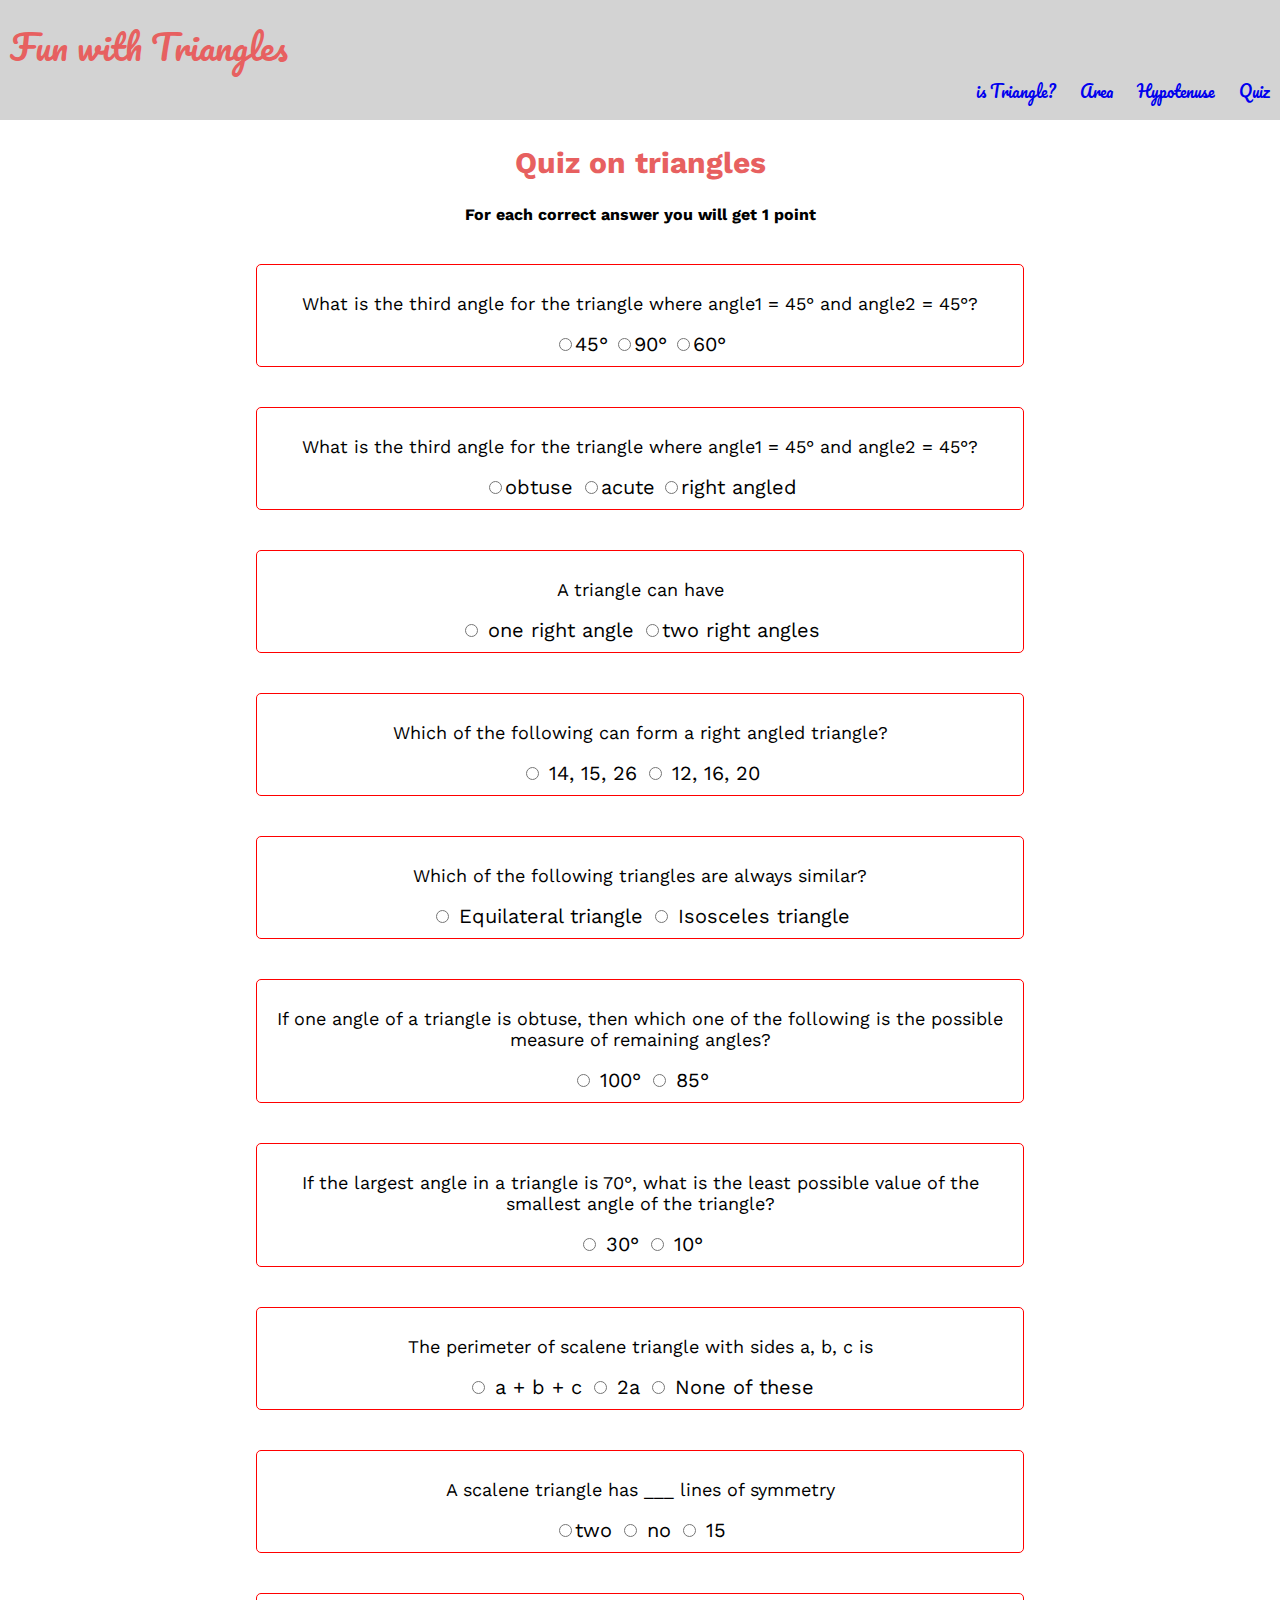
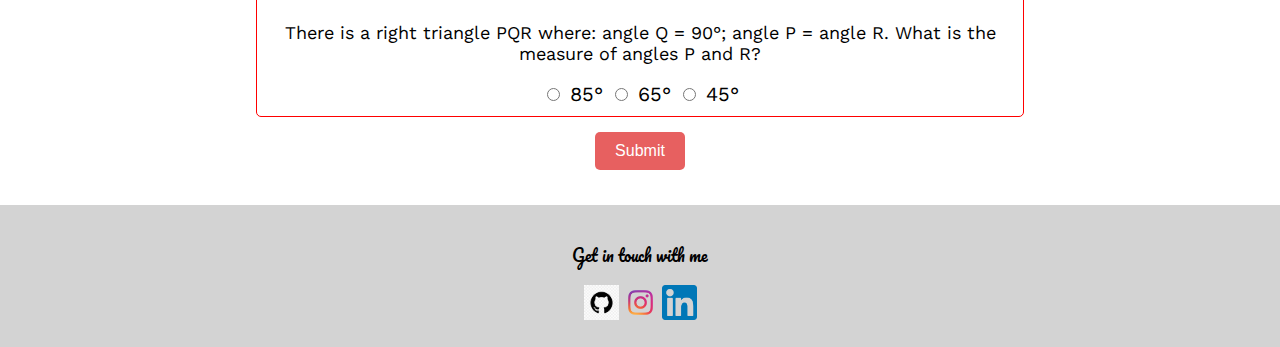
==== index.html @ 4d4ad727 "Initial commit" ====
<!DOCTYPE html>
<html lang="en">
  <head>
    <meta charset="UTF-8" />
    <meta http-equiv="X-UA-Compatible" content="IE=edge" />
    <meta name="viewport" content="width=device-width, initial-scale=1.0" />
    <title>Fun Game -Quiz</title>
    <link rel="stylesheet" href="./style/style.css" />
  </head>
  <body>
  <header>
    <p id="appHeading">Fun with Triangles</p>
    <nav>
      <a class="nav-items" href="./pages/is-triangle.html">is Triangle?</a>
      <a class="nav-items" href="./pages/area.html">Area</a>
      <a class="nav-items" href="./pages/hypotenuse.html">Hypotenuse</a>
      <a class="nav-items" href="/"> Quiz</a>
    </nav>
  </header>

  

    <div class="quiz-container">
      <h2 class="pageTitle">Quiz on triangles</h2>
      <h4>For each correct answer you will get 1 point</h4>
      <form id="quiz-form">
        <div class="question-container">
          <p>
            What is the third angle for the triangle where angle1 = 45° and
            angle2 = 45°?
          </p>

          <label><input type="radio" name="question1" value="45°" />45°</label>
          <label><input type="radio" name="question1" value="90°" />90°</label>
          <label><input type="radio" name="question1" value="60°" />60°</label>
        </div>
        <div class="question-container">
          <p>
            What is the third angle for the triangle where angle1 = 45° and
            angle2 = 45°?
          </p>
          <label>
            <input type="radio" name="question2" value="obtuse" />obtuse
          </label>
          <label
            ><input type="radio" name="question2" value="acute" />acute</label
          >
          <label
            ><input type="radio" name="question2" value="right angled" />right
            angled</label
          >
        </div>
        <div class="question-container">
          <p>A triangle can have</p>
          <label>
            <input type="radio" name="question3" value="one right angle" />
            one right angle
          </label>
          <label
            ><input type="radio" name="question3" value="two right angles" />two
            right angles</label
          >
        </div>
        <div class="question-container">
          <p>Which of the following can form a right angled triangle?</p>
          <label>
            <input type="radio" name="question4" value="14, 15, 26" />
            14, 15, 26
          </label>
          <label>
            <input type="radio" name="question4" value="12, 16, 20" />
            12, 16, 20</label
          >
        </div>
        <div class="question-container">
          <p>Which of the following triangles are always similar?</p>
          <label>
            <input type="radio" name="question5" value="Equilateral triangle" />
            Equilateral triangle
          </label>
          <label>
            <input type="radio" name="question5" value="Isosceles triangle" />
            Isosceles triangle</label
          >
        </div>
        <div class="question-container">
          <p>
            If one angle of a triangle is obtuse, then which one of the
            following is the possible measure of remaining angles?
          </p>
          <label>
            <input type="radio" name="question6" value="100°" />
            100°
          </label>
          <label>
            <input type="radio" name="question6" value="85°" />
            85°</label
          >
        </div>

        <div class="question-container">
          <p>
            If the largest angle in a triangle is 70°, what is the least
            possible value of the smallest angle of the triangle?
          </p>
          <label>
            <input type="radio" name="question7" value="30°" />
            30°
          </label>
          <label>
            <input type="radio" name="question7" value="10°" />
            10°
          </label>
        </div>

        <div class="question-container">
          <p>The perimeter of scalene triangle with sides a, b, c is</p>
          <label>
            <input type="radio" name="question8" value="a + b + c" />
            a + b + c
          </label>
          <label>
            <input type="radio" name="question8" value="2a" />
            2a
          </label>
          <label>
            <input type="radio" name="question8" value="None of these" />
            None of these
          </label>
        </div>

        <div class="question-container">
          <p>A scalene triangle has ___ lines of symmetry</p>
          <label>
            <input type="radio" name="question9" value="two" />two
          </label>
          <label>
            <input type="radio" name="question9" value="no" />
            no
          </label>
          <label>
            <input type="radio" name="question9" value="15" />
            15
          </label>
        </div>

        <div class="question-container">
          <p>
            There is a right triangle PQR where: angle Q = 90°; angle P = angle
            R. What is the measure of angles P and R?
          </p>
          <label>
            <input type="radio" name="question10" value="85°" />
            85°
          </label>
          <label>
            <input type="radio" name="question10" value="65°" />
            65°
          </label>
          <label>
            <input type="radio" name="question10" value="45°" />
            45°
          </label>
        </div>
        <button id="submit-quiz" class="customButton">Submit</button>
        <h2 id="output-section" class="output"></h2>
   
  
  </div>
  <footer><p> Get in touch with me </p> 
  <div class="imageContainer">
    <a href="https://github.com/jaywadekar18"><img src="./images/github3.png" alt="github logo"/></a>
    <a href="https://www.instagram.com/jaywadekar18/?hl=en"><img src="./images/insta9.png" alt="Insta logo"></a>
    <a href="https://www.linkedin.com/in/jay-wadekar-0383b01b3/"><img src="./images/linkdin.png" alt="linkdin logo"></a>   
  </div>
  </footer>
  
    <script src="./script/quiz.js"></script>
  </body>
</html>
---- style/style.css ----
@import url("https://fonts.googleapis.com/css2?family=Bungee+Spice&family=Pacifico&display=swap");
@import url('https://fonts.googleapis.com/css2?family=Work+Sans:wght@300&display=swap');

/* font-family: 'Bungee Spice', cursive;
font-family: 'Pacifico', cursive; */
body {
  margin: 0;
  font-family: 'Work Sans', sans-serif;
}
nav {
  text-align: right;
  font-family: "Pacifico", cursive;
}
header {
  background: lightgrey;
  padding: 15px 0;
}
#appHeading {
  color: rgb(231, 96, 96);
  font-family: "Pacifico", cursive;
  font-size: 35px;
  margin: 0 10px;
}
.nav-items {
  text-decoration: none;
  margin: 0 10px;
}
.quiz-container {
  margin: 0 auto;
  width: 60%;
}
label{
  font-size: 20px;
}
.question-container {
  margin-top: 40px;
  border: 1px solid red;
  border-radius: 5px;
  padding: 10px;
}
.question-container p {

  font-size: 18px;
}
.customButton {
  border-radius: 5px;
  cursor: pointer;;
  border: none;
  background: rgb(231, 96, 96);
  margin: 15px;
  color: white;
  padding: 10px 20px;
  font-size: 16px;
}
.quiz-container {
  text-align: center;
}
input[type=number]{
  height: 35px;
  border-radius: 5px;
  width: 300px;
  border: 1px solid red;
}
footer {
  padding: 20px 0;
  text-align: center;
  background-color: lightgrey;
  font-family: "Pacifico", cursive;
}
.output{
  font-size: 30px;
  font-weight: bold;
  margin: 20px 0;
}
.angles-triangles-main {
  text-align: center;
}
.btn-check {
  margin-top: 20px;
}

.hypotenuse-main {
  text-align: center;
}

.area-main {
  text-align: center;
}

.imageContainer img {
  height: 35px;
  width: 35px;
}
input[type=number]::-webkit-inner-spin-button {
  -webkit-appearance: none;
}
.pageTitle{
  font-size: 30px;
  color: rgb(231, 96, 96);

}

@media screen and (max-width:700px) {
  .quiz-container {
    width: 80%;
  }
  
}
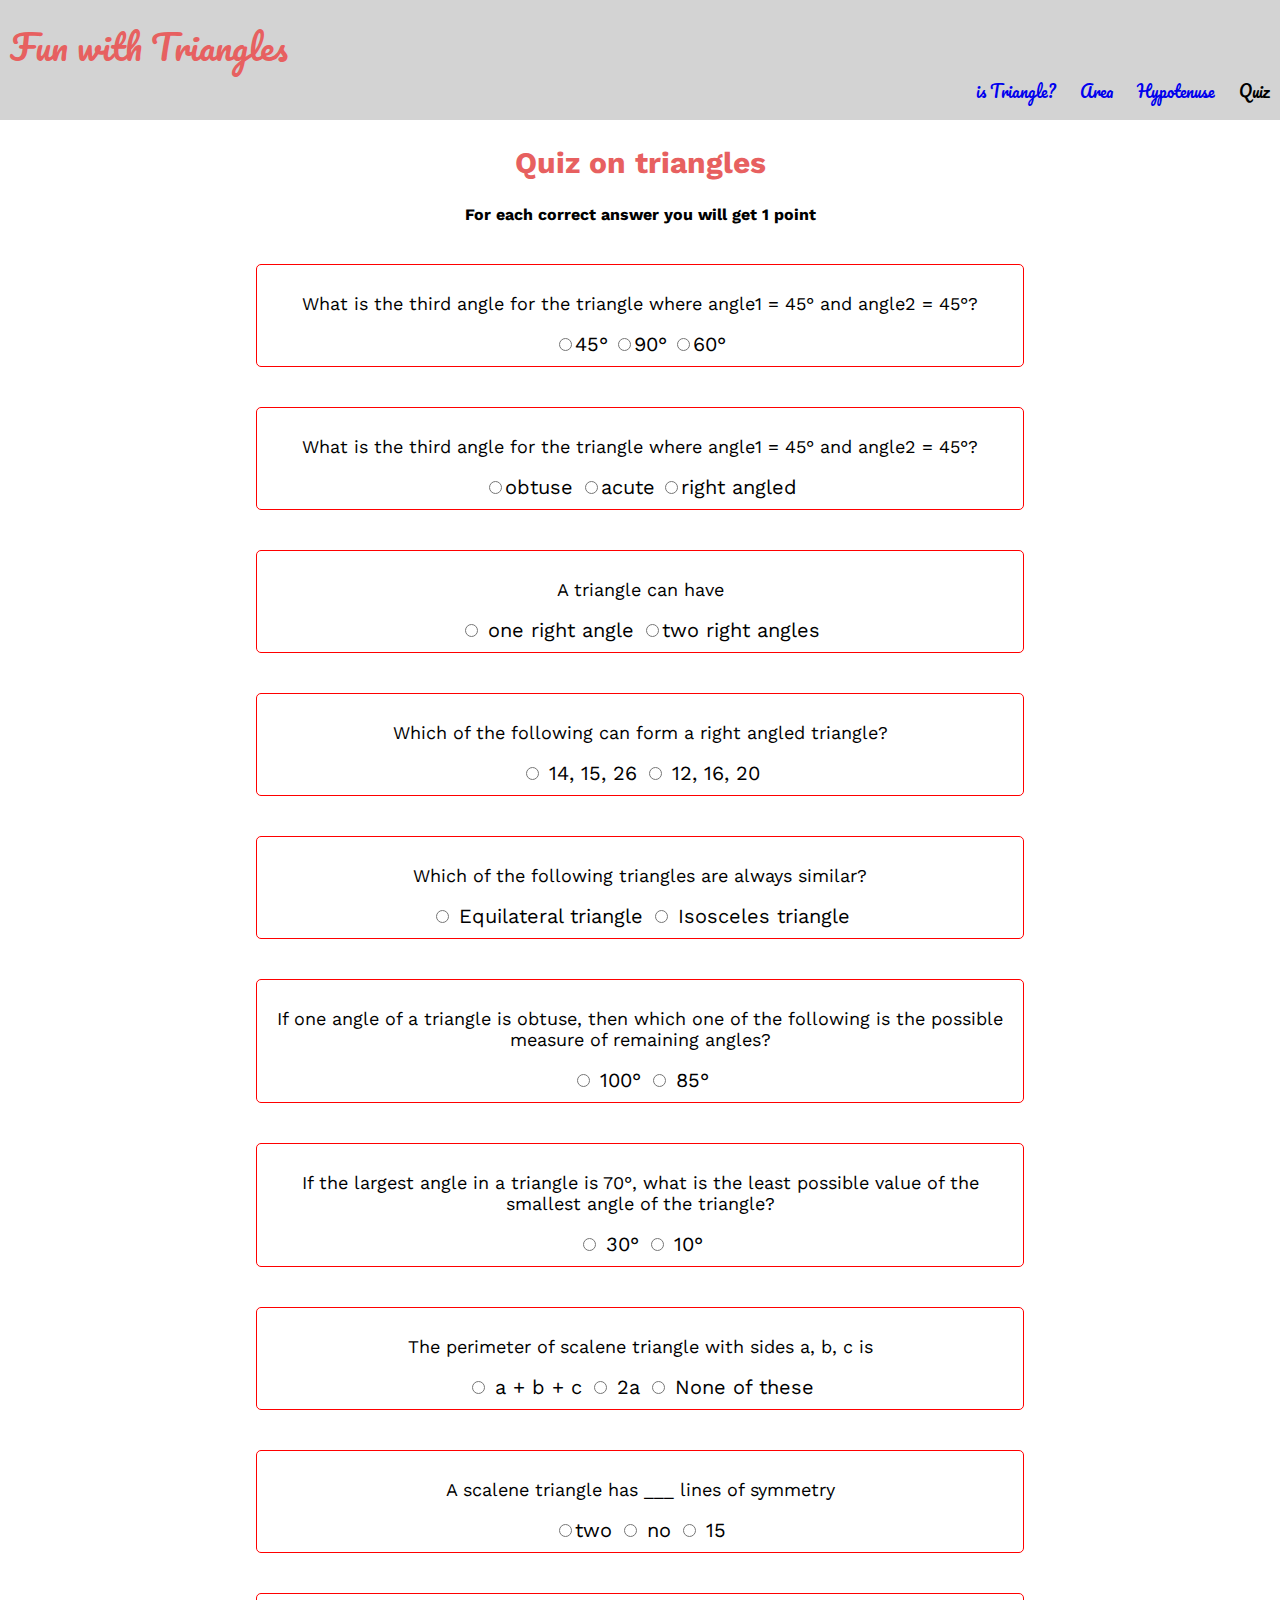
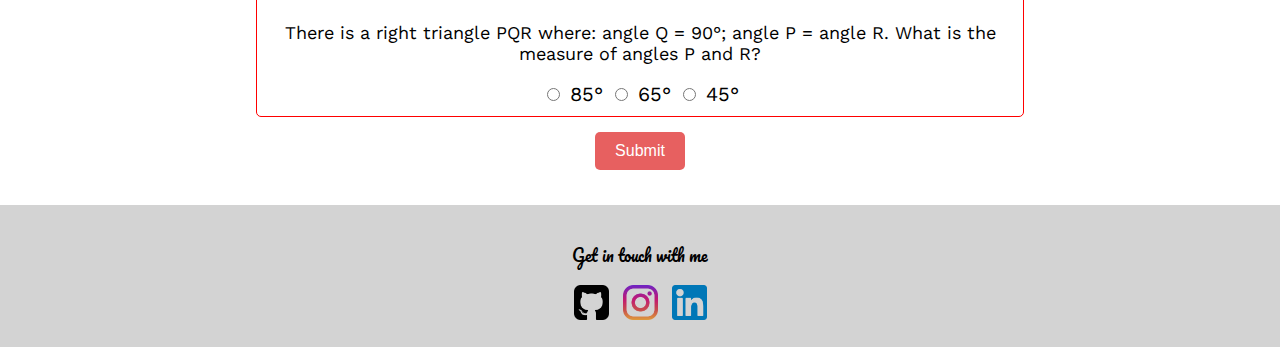
==== commit 33d8811b: "added social media icons" ====
--- a/index.html
+++ b/index.html
@@ -14,7 +14,7 @@
       <a class="nav-items" href="./pages/is-triangle.html">is Triangle?</a>
       <a class="nav-items" href="./pages/area.html">Area</a>
       <a class="nav-items" href="./pages/hypotenuse.html">Hypotenuse</a>
-      <a class="nav-items" href="/"> Quiz</a>
+      <a class="nav-items" > Quiz</a>
     </nav>
   </header>
 
@@ -169,8 +169,8 @@
   </div>
   <footer><p> Get in touch with me </p> 
   <div class="imageContainer">
-    <a href="https://github.com/jaywadekar18"><img src="./images/github3.png" alt="github logo"/></a>
-    <a href="https://www.instagram.com/jaywadekar18/?hl=en"><img src="./images/insta9.png" alt="Insta logo"></a>
+    <a href="https://github.com/jaywadekar18"><img src="./images/github.png" alt="github logo"/></a>
+    <a href="https://www.instagram.com/jaywadekar18/?hl=en"><img src="./images/insta.png" alt="Insta logo"></a>
     <a href="https://www.linkedin.com/in/jay-wadekar-0383b01b3/"><img src="./images/linkdin.png" alt="linkdin logo"></a>   
   </div>
   </footer>
--- a/style/style.css
+++ b/style/style.css
@@ -90,6 +90,7 @@
 .imageContainer img {
   height: 35px;
   width: 35px;
+  margin: 0 5px;
 }
 input[type=number]::-webkit-inner-spin-button {
   -webkit-appearance: none;
